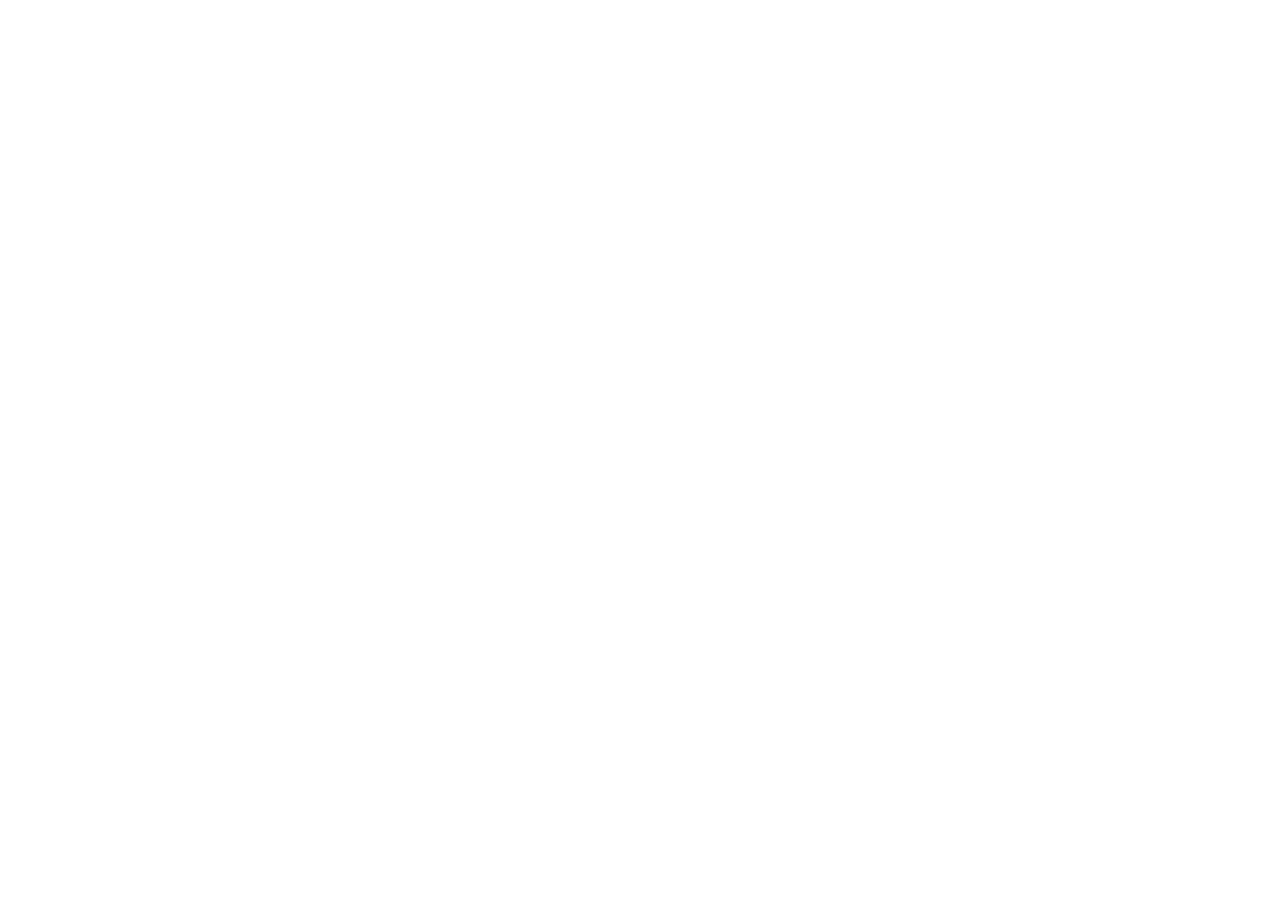
==== index.html @ 8efae87b "iniciando projeto" ====
<!DOCTYPE html>
<html lang="en">
<head>
    <meta charset="UTF-8">
    <meta name="viewport" content="width=device-width, initial-scale=1.0">
    <link rel="stylesheet" href="styles.css">
    <title>Potfólio</title>
</head>
<body>
    
</body>
</html>
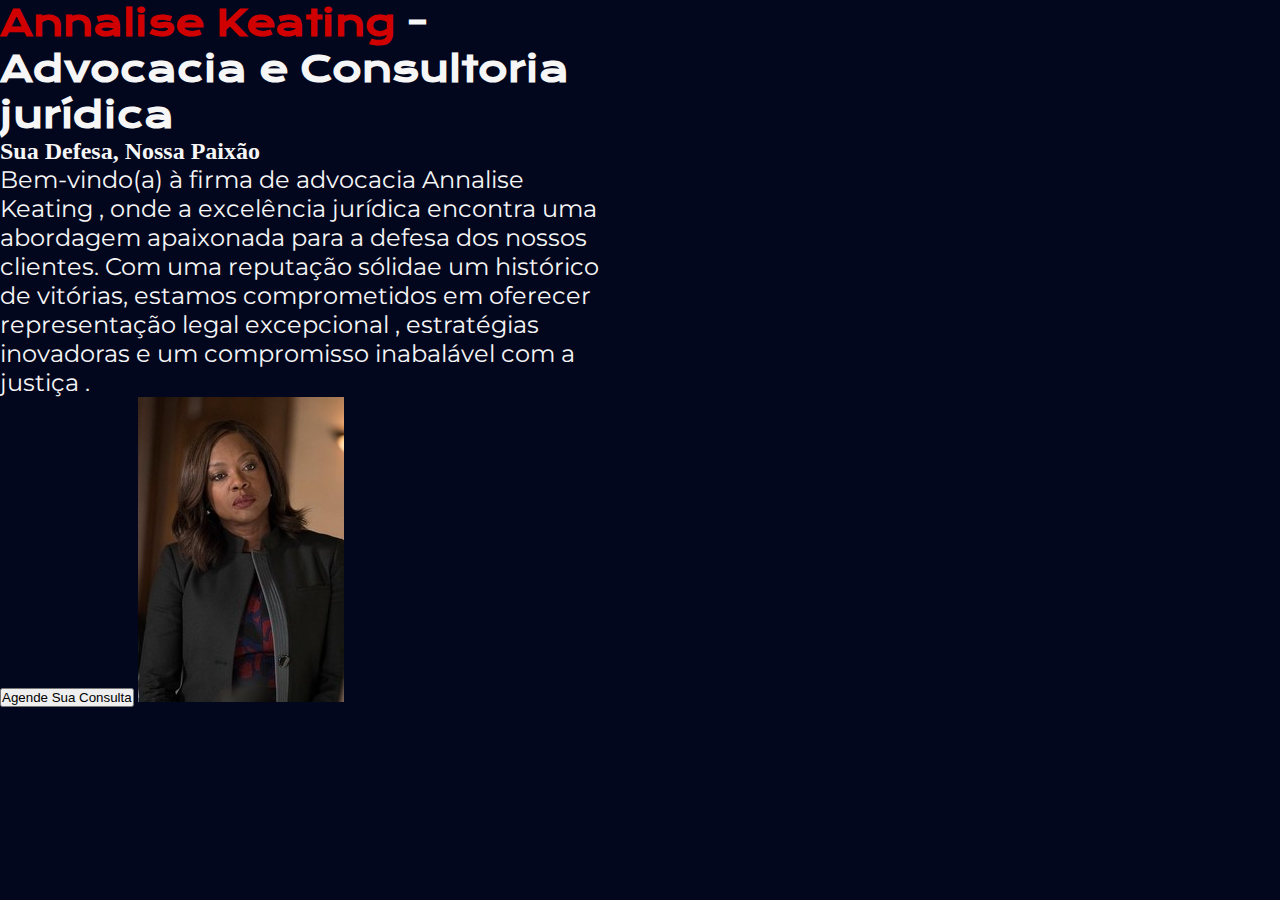
==== commit 7a5407ff: "Atualizando estilização" ====
--- a/index.html
+++ b/index.html
@@ -4,9 +4,26 @@
     <meta charset="UTF-8">
     <meta name="viewport" content="width=device-width, initial-scale=1.0">
     <link rel="stylesheet" href="styles.css">
-    <title>Potfólio</title>
+    <title> Annalise Keating </title>
 </head>
 <body>
+    <main class="apresentacao">
+        <section class="apresentacao-conteudo">
+        <h1 class="apresentacao-conteudo-titulo"> <strong class="titulo-destaque"> Annalise Keating </strong> -  Advocacia e Consultoria jurídica </h1>
+        <h2 class="apresentacao-conteudo-subtitulo">Sua Defesa, Nossa Paixão</h2>
+
+         <p class="apresentacao-texto"> Bem-vindo(a) à firma de advocacia   Annalise Keating , onde a  excelência jurídica  encontra uma abordagem apaixonada 
+         para a defesa dos nossos clientes. Com uma reputação sólidae um  histórico de vitórias, estamos comprometidos em oferecer 
+         representação legal excepcional ,  estratégias inovadoras e um  <spa class="conteudo-destaque">compromisso inabalável com a justiça</spa> . </p>
     
+        <button> Agende Sua Consulta </button>
+
+        <img src="./img/analise.jpg" alt="Foto de Annalise Keating">
+       </section>
+    </main>
+
+    <footer>
+
+    </footer>
 </body>
 </html>--- a/styles.css
+++ b/styles.css
@@ -0,0 +1,41 @@
+@import url('https://fonts.googleapis.com/css2?family=Krona+One&family=Montserrat&display=swap');
+
+*{
+    margin: 0;
+    padding: 0;
+}
+
+body{
+    height: 100vh;
+    box-sizing: border-box;
+    background-color: #03071e;
+    color: #F6F6F6;
+}
+
+.titulo-destaque{
+    color: #d00000;
+}
+
+.apresentacao {
+    display: flex;
+    align-items: center;
+    justify-content: space-between;
+}
+
+.apresentacao-conteudo{
+    width: 615px;
+
+}
+
+.apresentacao-conteudo-titulo{
+ font-size: 36px;
+ font-family: 'Krona One', sans-serif;
+}
+
+.apresentacao-texto{
+font-size: 24px;
+font-family: 'Montserrat', sans-serif;
+}
+
+
+
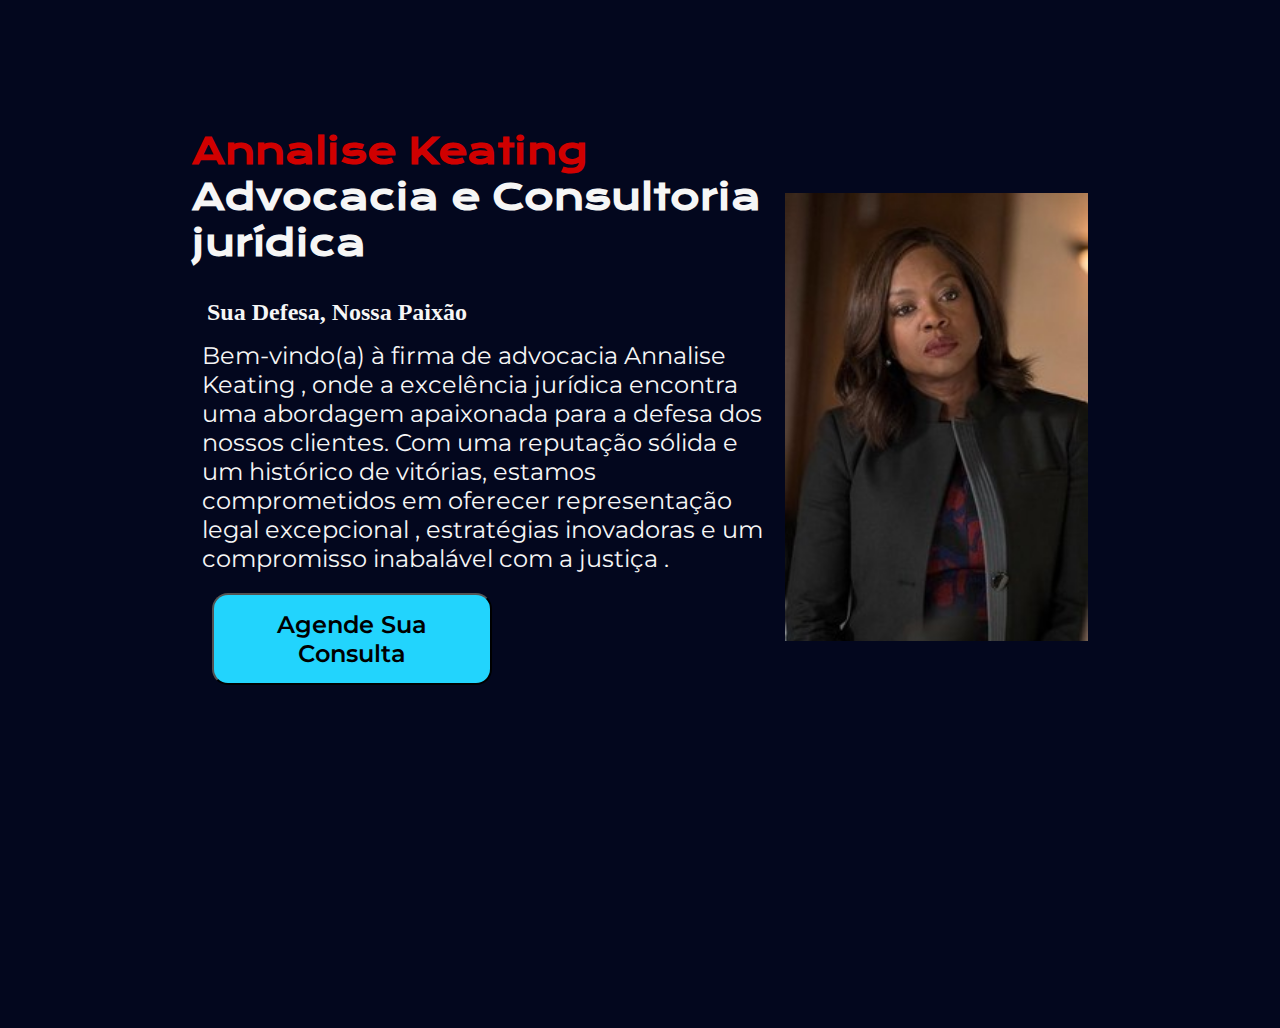
==== commit ce440c96: "Atualizando conteúdo geral" ====
--- a/index.html
+++ b/index.html
@@ -9,17 +9,17 @@
 <body>
     <main class="apresentacao">
         <section class="apresentacao-conteudo">
-        <h1 class="apresentacao-conteudo-titulo"> <strong class="titulo-destaque"> Annalise Keating </strong> -  Advocacia e Consultoria jurídica </h1>
+        <h1 class="apresentacao-conteudo-titulo"> <strong class="titulo-destaque"> Annalise Keating </strong>  Advocacia e Consultoria jurídica </h1>
+        <br>
         <h2 class="apresentacao-conteudo-subtitulo">Sua Defesa, Nossa Paixão</h2>
 
          <p class="apresentacao-texto"> Bem-vindo(a) à firma de advocacia   Annalise Keating , onde a  excelência jurídica  encontra uma abordagem apaixonada 
-         para a defesa dos nossos clientes. Com uma reputação sólidae um  histórico de vitórias, estamos comprometidos em oferecer 
+         para a defesa dos nossos clientes. Com uma reputação sólida e um  histórico de vitórias, estamos comprometidos em oferecer 
          representação legal excepcional ,  estratégias inovadoras e um  <spa class="conteudo-destaque">compromisso inabalável com a justiça</spa> . </p>
     
-        <button> Agende Sua Consulta </button>
-
-        <img src="./img/analise.jpg" alt="Foto de Annalise Keating">
+        <button class="botao-agende-consulta"> Agende Sua Consulta </button>
        </section>
+       <img src="./img/analise.jpg" alt="Foto de Annalise Keating" width="35%">
     </main>
 
     <footer>
--- a/styles.css
+++ b/styles.css
@@ -17,6 +17,7 @@
 }
 
 .apresentacao {
+    margin: 10% 15%;
     display: flex;
     align-items: center;
     justify-content: space-between;
@@ -32,10 +33,31 @@
  font-family: 'Krona One', sans-serif;
 }
 
+.apresentacao-conteudo-subtitulo{
+    margin: 15px;
+}
+
 .apresentacao-texto{
+    margin: 10px;
 font-size: 24px;
 font-family: 'Montserrat', sans-serif;
 }
 
+.botao-agende-consulta{
+    margin: 20px;
+    display: flex;
+    justify-content: space-between;
+    background-color: #22D4FD;
+    width: 280px;
+    text-align: center;
+    border-radius: 16px;
+    font-size: 24px;
+    font-weight: 600;
+    padding: 15px;
+    text-decoration: none;
+    color: #000000;
+    font-family: 'Montserrat', sans-serif;
+}
 
 
+
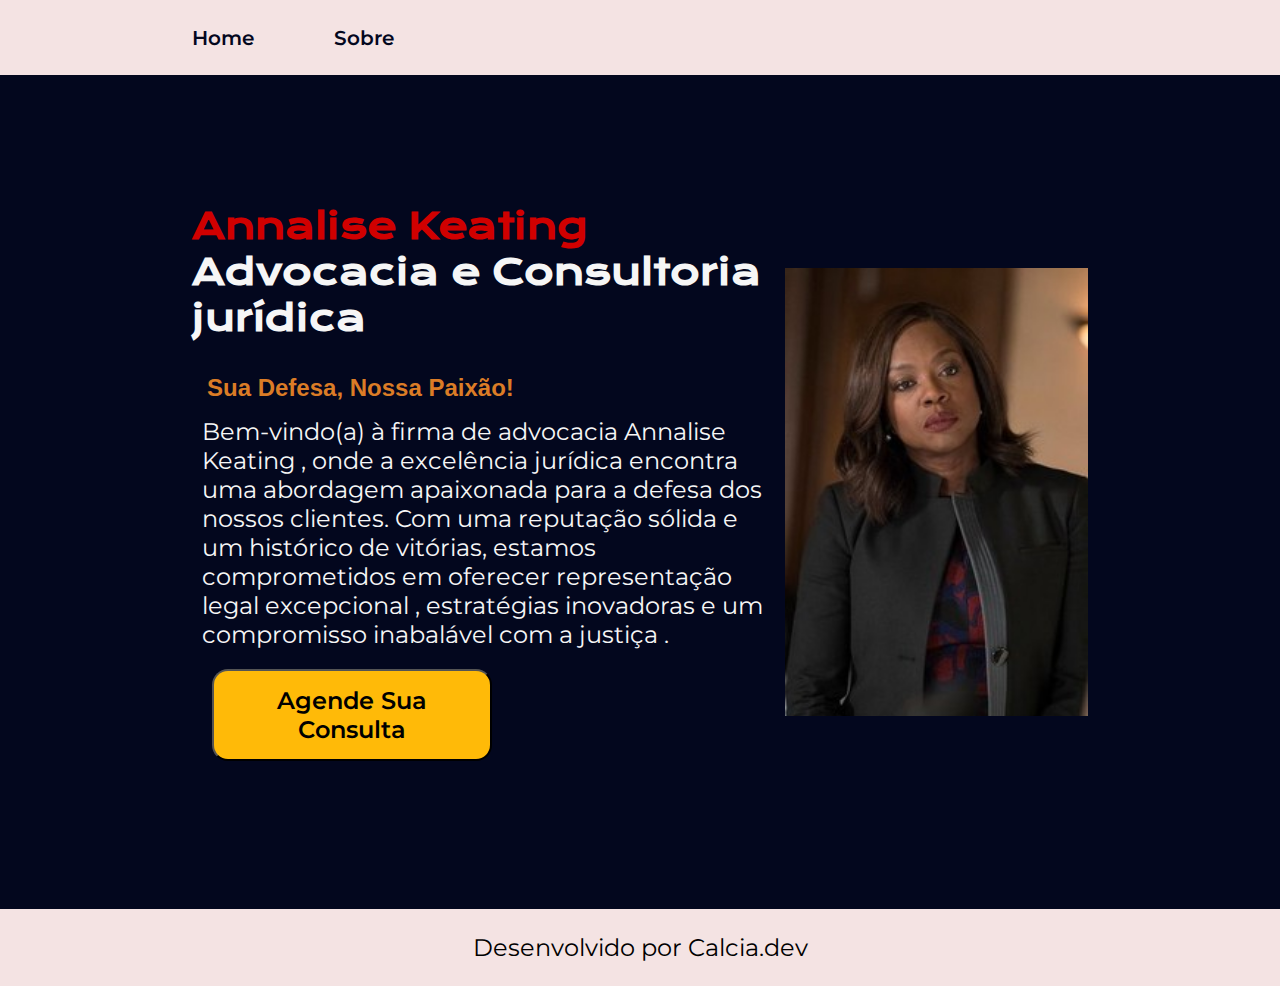
==== commit 5624ac50: "Atualizando estilização" ====
--- a/index.html
+++ b/index.html
@@ -3,15 +3,23 @@
 <head>
     <meta charset="UTF-8">
     <meta name="viewport" content="width=device-width, initial-scale=1.0">
-    <link rel="stylesheet" href="styles.css">
+    <link rel="stylesheet" href="./styles/styles.css">
     <title> Annalise Keating </title>
 </head>
 <body>
+
+    <header class="cabecalho">
+        <nav class="cabecalho-menu">
+            <a class="cabecalho-menu-link"> Home </a>
+            <a class="cabecalho-menu-link"> Sobre </a>
+        </nav>
+    </header>
+
     <main class="apresentacao">
         <section class="apresentacao-conteudo">
         <h1 class="apresentacao-conteudo-titulo"> <strong class="titulo-destaque"> Annalise Keating </strong>  Advocacia e Consultoria jurídica </h1>
         <br>
-        <h2 class="apresentacao-conteudo-subtitulo">Sua Defesa, Nossa Paixão</h2>
+        <h2 class="apresentacao-conteudo-subtitulo">Sua Defesa, Nossa Paixão!</h2>
 
          <p class="apresentacao-texto"> Bem-vindo(a) à firma de advocacia   Annalise Keating , onde a  excelência jurídica  encontra uma abordagem apaixonada 
          para a defesa dos nossos clientes. Com uma reputação sólida e um  histórico de vitórias, estamos comprometidos em oferecer 
@@ -22,8 +30,8 @@
        <img src="./img/analise.jpg" alt="Foto de Annalise Keating" width="35%">
     </main>
 
-    <footer>
-
+    <footer class="rodape">
+        <p>Desenvolvido por Calcia.dev </p>
     </footer>
 </body>
 </html>--- a/styles/styles.css
+++ b/styles/styles.css
@@ -0,0 +1,92 @@
+@import url('https://fonts.googleapis.com/css2?family=Krona+One&family=Montserrat&display=swap');
+
+*{
+    margin: 0;
+    padding: 0;
+}
+
+body{
+    height: 100vh;
+    box-sizing: border-box;
+    background-color: #03071e;
+    color: #F6F6F6;
+}
+
+
+.cabecalho{
+    padding: 2% 2% 2% 15%;
+    background-color: #f4e3e3;
+}
+.cabecalho-menu{
+    display: flex;
+    gap: 80px;
+}
+.cabecalho-menu-link{
+    font-family: 'Montserrat', sans-serif;
+    font-size: 20px;
+    font-weight: 600;
+    color: #03071e;
+    text-decoration: none;
+}
+
+
+.titulo-destaque{
+    color: #d00000;
+}
+
+.apresentacao {
+    margin: 10% 15%;
+    display: flex;
+    align-items: center;
+    justify-content: space-between;
+}
+
+.apresentacao-conteudo{
+    width: 615px;
+
+}
+
+.apresentacao-conteudo-titulo{
+ font-size: 36px;
+ font-family: 'Krona One', sans-serif;
+}
+
+.apresentacao-conteudo-subtitulo{
+    margin: 15px;
+    font-family: 'Libre Franklin', sans-serif;
+    color: #db7c26;
+}
+
+.apresentacao-texto{
+    margin: 10px;
+font-size: 24px;
+font-family: 'Montserrat', sans-serif;
+}
+
+.botao-agende-consulta{
+    margin: 20px;
+    display: flex;
+    justify-content: space-between;
+    background-color: #ffba08;
+    width: 280px;
+    text-align: center;
+    border-radius: 16px;
+    font-size: 24px;
+    font-weight: 600;
+    padding: 15px;
+    text-decoration: none;
+    color: #000000;
+    font-family: 'Montserrat', sans-serif;
+}
+
+.rodape{
+    color: black ;
+    background-color: #f4e3e3;
+    padding: 24px;
+    text-align: center;
+    font-family: 'Montserrat', sans-serif;
+    font-size: 24px;
+    font-weight: 400;
+}
+
+
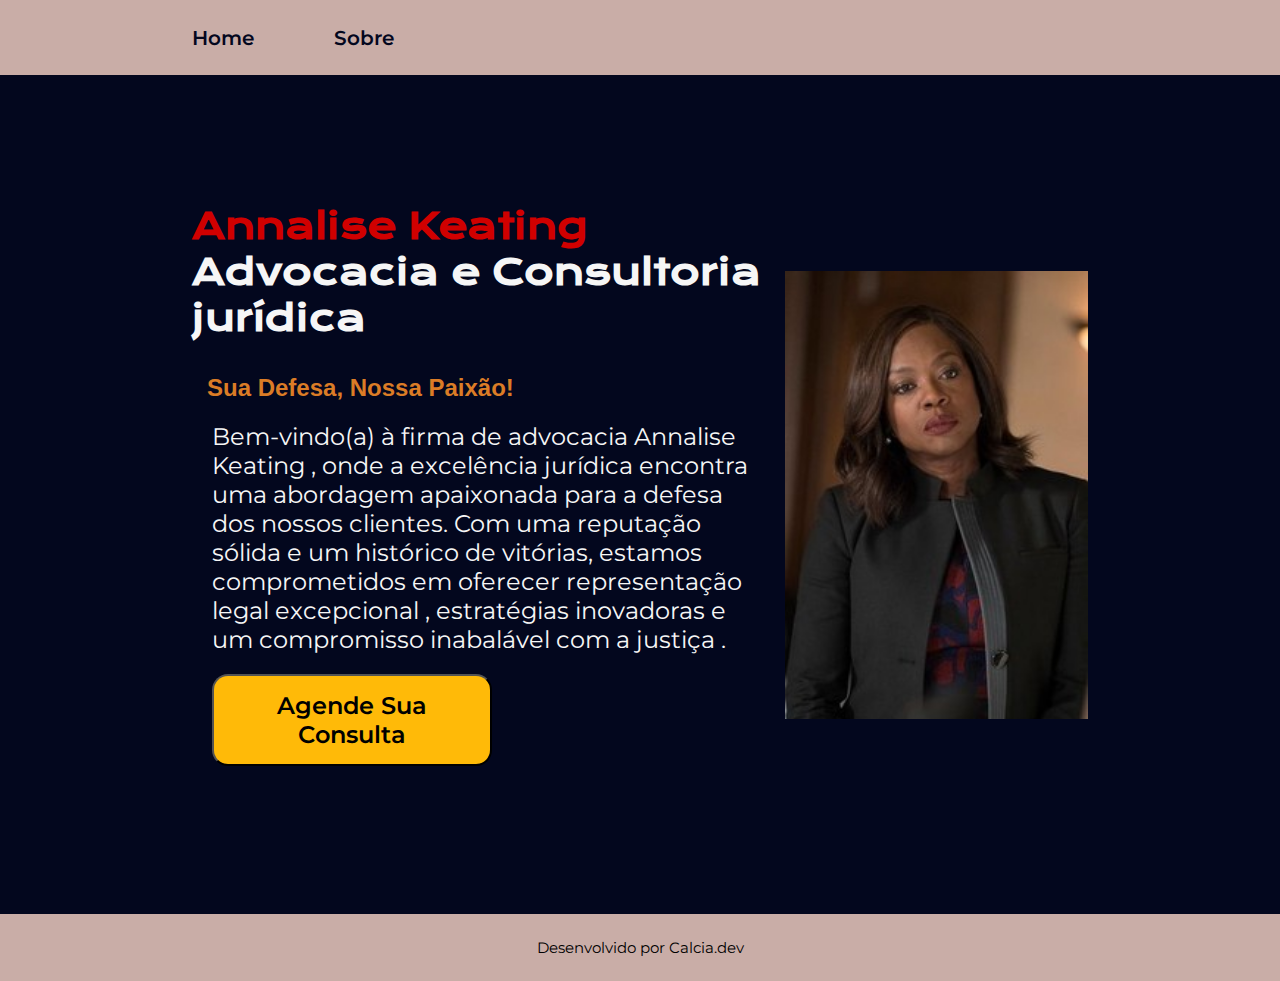
==== commit 45ec207e: "Adiciondo página "Sobre"" ====
--- a/index.html
+++ b/index.html
@@ -10,8 +10,8 @@
 
     <header class="cabecalho">
         <nav class="cabecalho-menu">
-            <a class="cabecalho-menu-link"> Home </a>
-            <a class="cabecalho-menu-link"> Sobre </a>
+            <a class="cabecalho-menu-link" href="index.html"> Home </a>
+            <a class="cabecalho-menu-link" href="about.html"> Sobre </a>
         </nav>
     </header>
 
--- a/styles/styles.css
+++ b/styles/styles.css
@@ -15,7 +15,7 @@
 
 .cabecalho{
     padding: 2% 2% 2% 15%;
-    background-color: #f4e3e3;
+    background-color: #c9ada7;
 }
 .cabecalho-menu{
     display: flex;
@@ -58,9 +58,9 @@
 }
 
 .apresentacao-texto{
-    margin: 10px;
-font-size: 24px;
-font-family: 'Montserrat', sans-serif;
+    margin: 20px;
+    font-size: 24px;
+    font-family: 'Montserrat', sans-serif;
 }
 
 .botao-agende-consulta{
@@ -81,11 +81,11 @@
 
 .rodape{
     color: black ;
-    background-color: #f4e3e3;
+    background-color: #c9ada7;
     padding: 24px;
     text-align: center;
     font-family: 'Montserrat', sans-serif;
-    font-size: 24px;
+    font-size: 15px;
     font-weight: 400;
 }
 
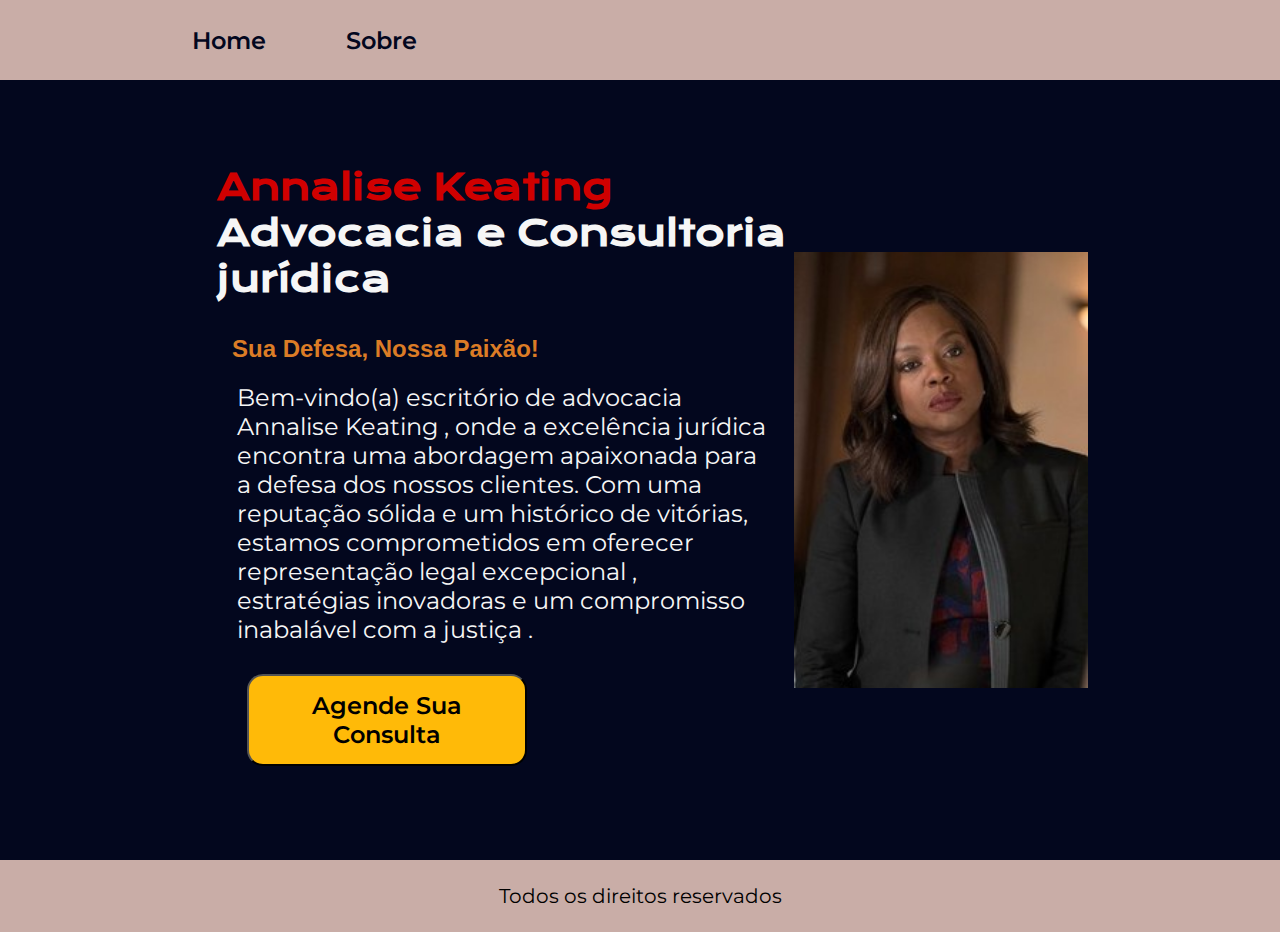
==== commit a16ce48e: "#atualização de apresentacao-conteudo-sobre" ====
--- a/index.html
+++ b/index.html
@@ -1,37 +1,43 @@
 <!DOCTYPE html>
 <html lang="en">
+
 <head>
     <meta charset="UTF-8">
     <meta name="viewport" content="width=device-width, initial-scale=1.0">
     <link rel="stylesheet" href="./styles/styles.css">
     <title> Annalise Keating </title>
 </head>
+
 <body>
+    <header class="cabecalho">
 
-    <header class="cabecalho">
         <nav class="cabecalho-menu">
             <a class="cabecalho-menu-link" href="index.html"> Home </a>
             <a class="cabecalho-menu-link" href="about.html"> Sobre </a>
         </nav>
     </header>
+    <main class="apresentacao">
 
-    <main class="apresentacao">
         <section class="apresentacao-conteudo">
         <h1 class="apresentacao-conteudo-titulo"> <strong class="titulo-destaque"> Annalise Keating </strong>  Advocacia e Consultoria jurídica </h1>
         <br>
-        <h2 class="apresentacao-conteudo-subtitulo">Sua Defesa, Nossa Paixão!</h2>
+        <h2 class="apresentacao-conteudo-subtitulo"> Sua Defesa, Nossa Paixão! </h2>
 
-         <p class="apresentacao-texto"> Bem-vindo(a) à firma de advocacia   Annalise Keating , onde a  excelência jurídica  encontra uma abordagem apaixonada 
+         <p class="apresentacao-texto"> Bem-vindo(a) escritório  de advocacia   Annalise Keating , onde a  excelência jurídica  encontra uma abordagem apaixonada 
          para a defesa dos nossos clientes. Com uma reputação sólida e um  histórico de vitórias, estamos comprometidos em oferecer 
          representação legal excepcional ,  estratégias inovadoras e um  <spa class="conteudo-destaque">compromisso inabalável com a justiça</spa> . </p>
     
         <button class="botao-agende-consulta"> Agende Sua Consulta </button>
+
        </section>
+       <br><br>
+
        <img src="./img/analise.jpg" alt="Foto de Annalise Keating" width="35%">
+
     </main>
+    <footer class="rodape">
+        <p> Todos os direitos reservados</p>
+    </footer>
 
-    <footer class="rodape">
-        <p>Desenvolvido por Calcia.dev </p>
-    </footer>
 </body>
 </html>--- a/styles/styles.css
+++ b/styles/styles.css
@@ -1,4 +1,14 @@
 @import url('https://fonts.googleapis.com/css2?family=Krona+One&family=Montserrat&display=swap');
+
+:root {
+    --cor-primaria: #000000;
+    --cor-secundaria: #F6F6F6;
+    --cor-terciaria: #22D4FD;
+    --cor-hover: #272727;
+    --fonte-primaria: 'Krona One', sans-serif;
+    --fonte-secundaria: 'Montserrat', sans-serif;
+}
+
 
 *{
     margin: 0;
@@ -12,7 +22,6 @@
     color: #F6F6F6;
 }
 
-
 .cabecalho{
     padding: 2% 2% 2% 15%;
     background-color: #c9ada7;
@@ -23,19 +32,18 @@
 }
 .cabecalho-menu-link{
     font-family: 'Montserrat', sans-serif;
-    font-size: 20px;
+    font-size: 24px;
     font-weight: 600;
     color: #03071e;
     text-decoration: none;
 }
-
 
 .titulo-destaque{
     color: #d00000;
 }
 
 .apresentacao {
-    margin: 10% 15%;
+    margin: 5% 15%;
     display: flex;
     align-items: center;
     justify-content: space-between;
@@ -43,6 +51,8 @@
 
 .apresentacao-conteudo{
     width: 615px;
+    margin-top: 20px;
+    margin-left: 25px;;
 
 }
 
@@ -64,7 +74,7 @@
 }
 
 .botao-agende-consulta{
-    margin: 20px;
+    margin: 30px;
     display: flex;
     justify-content: space-between;
     background-color: #ffba08;
@@ -85,8 +95,10 @@
     padding: 24px;
     text-align: center;
     font-family: 'Montserrat', sans-serif;
-    font-size: 15px;
+    font-size: 20px;
     font-weight: 400;
 }
 
 
+
+
